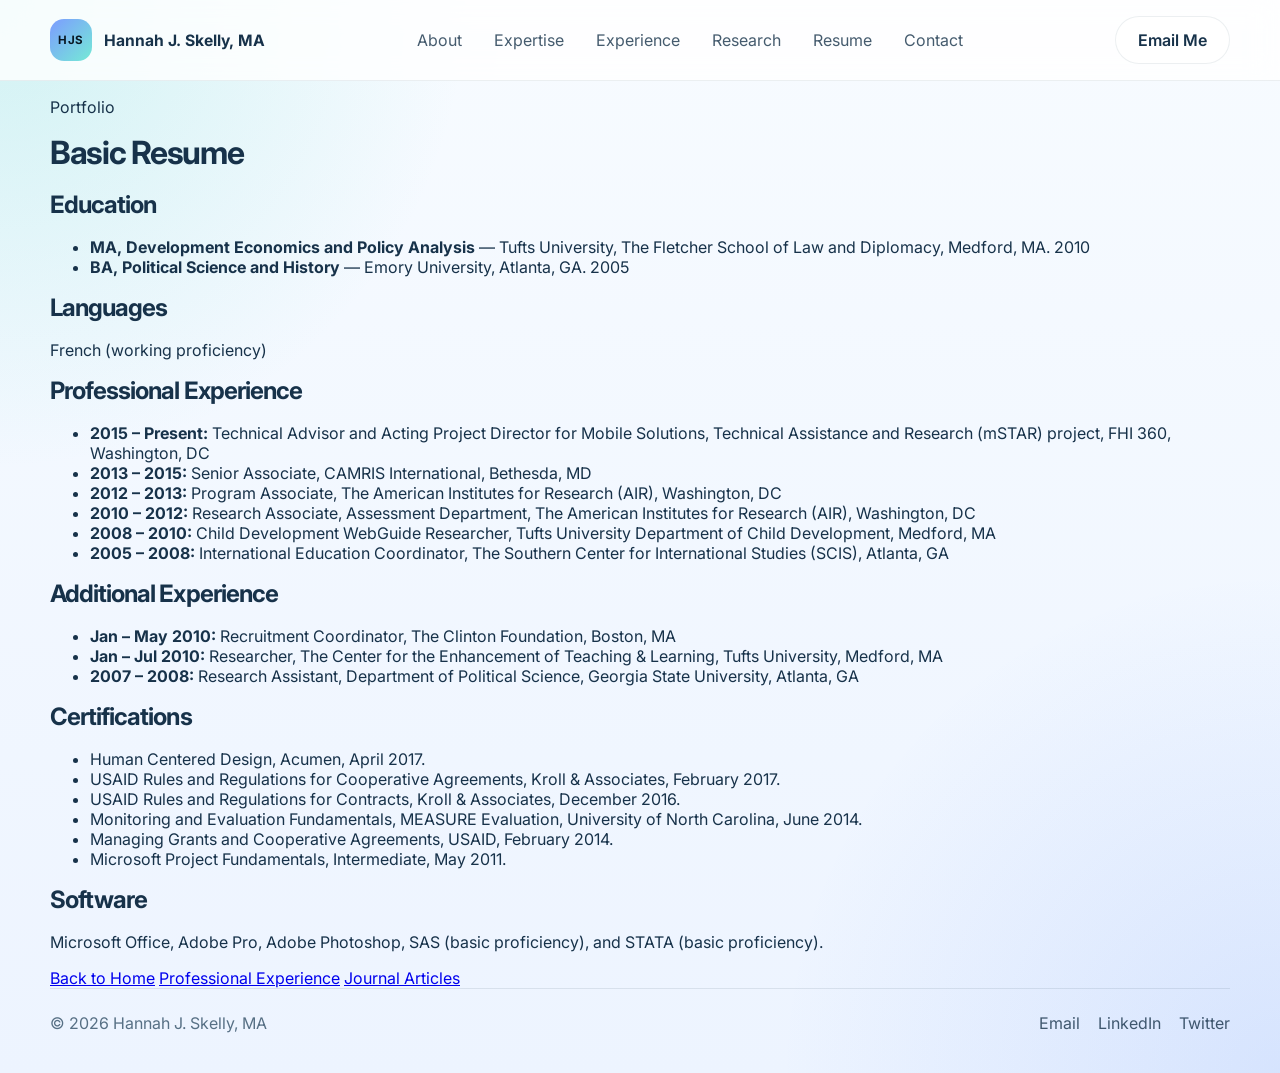
==== basic-resume.html @ fe570ca2 "Initial portfolio website Co-authored-by: Copilot <223556219+Copilot@users.noreply.github.com>" ====
<!DOCTYPE html>
<html lang="en">
  <head>
    <meta charset="UTF-8" />
    <meta name="viewport" content="width=device-width, initial-scale=1.0" />
    <title>Basic Resume | Hannah J. Skelly, MA</title>
    <link rel="preconnect" href="https://fonts.googleapis.com" />
    <link rel="preconnect" href="https://fonts.gstatic.com" crossorigin />
    <link href="https://fonts.googleapis.com/css2?family=Inter:wght@400;500;600;700;800;900&family=Playfair+Display:wght@600;700&display=swap" rel="stylesheet" />
    <link rel="stylesheet" href="./styles.css" />
  </head>
  <body>
    <header class="site-header">
      <div class="container nav-wrap">
        <a href="./index.html" class="brand" aria-label="Hannah J. Skelly home">
          <span class="brand__mark">HJS</span>
          <span class="brand__text">Hannah J. Skelly, MA</span>
        </a>

        <nav class="site-nav" aria-label="Main navigation">
          <a href="./index.html#about">About</a>
          <a href="./index.html#expertise">Expertise</a>
          <a href="./index.html#experience">Experience</a>
          <a href="./index.html#research">Research</a>
          <a href="./basic-resume.html">Resume</a>
          <a href="./index.html#contact">Contact</a>
        </nav>

        <a class="btn btn--ghost" href="mailto:hskelly@fhi360.org">Email Me</a>
      </div>
    </header>

    <main class="content-page">
      <div class="container">
        <header class="content-page__header">
          <p>Portfolio</p>
          <h1>Basic Resume</h1>
        </header>

        <div class="content-panel">
          <section class="content-section">
            <h2>Education</h2>
            <ul class="detail-list">
              <li><strong>MA, Development Economics and Policy Analysis</strong> — Tufts University, The Fletcher School of Law and Diplomacy, Medford, MA. 2010</li>
              <li><strong>BA, Political Science and History</strong> — Emory University, Atlanta, GA. 2005</li>
            </ul>
          </section>

          <section class="content-section">
            <h2>Languages</h2>
            <p>French (working proficiency)</p>
          </section>

          <section class="content-section">
            <h2>Professional Experience</h2>
            <ul class="detail-list">
              <li><strong>2015 – Present:</strong> Technical Advisor and Acting Project Director for Mobile Solutions, Technical Assistance and Research (mSTAR) project, FHI 360, Washington, DC</li>
              <li><strong>2013 – 2015:</strong> Senior Associate, CAMRIS International, Bethesda, MD</li>
              <li><strong>2012 – 2013:</strong> Program Associate, The American Institutes for Research (AIR), Washington, DC</li>
              <li><strong>2010 – 2012:</strong> Research Associate, Assessment Department, The American Institutes for Research (AIR), Washington, DC</li>
              <li><strong>2008 – 2010:</strong> Child Development WebGuide Researcher, Tufts University Department of Child Development, Medford, MA</li>
              <li><strong>2005 – 2008:</strong> International Education Coordinator, The Southern Center for International Studies (SCIS), Atlanta, GA</li>
            </ul>
          </section>

          <section class="content-section">
            <h2>Additional Experience</h2>
            <ul class="detail-list">
              <li><strong>Jan – May 2010:</strong> Recruitment Coordinator, The Clinton Foundation, Boston, MA</li>
              <li><strong>Jan – Jul 2010:</strong> Researcher, The Center for the Enhancement of Teaching &amp; Learning, Tufts University, Medford, MA</li>
              <li><strong>2007 – 2008:</strong> Research Assistant, Department of Political Science, Georgia State University, Atlanta, GA</li>
            </ul>
          </section>

          <section class="content-section">
            <h2>Certifications</h2>
            <ul>
              <li>Human Centered Design, Acumen, April 2017.</li>
              <li>USAID Rules and Regulations for Cooperative Agreements, Kroll &amp; Associates, February 2017.</li>
              <li>USAID Rules and Regulations for Contracts, Kroll &amp; Associates, December 2016.</li>
              <li>Monitoring and Evaluation Fundamentals, MEASURE Evaluation, University of North Carolina, June 2014.</li>
              <li>Managing Grants and Cooperative Agreements, USAID, February 2014.</li>
              <li>Microsoft Project Fundamentals, Intermediate, May 2011.</li>
            </ul>
          </section>

          <section class="content-section">
            <h2>Software</h2>
            <p>Microsoft Office, Adobe Pro, Adobe Photoshop, SAS (basic proficiency), and STATA (basic proficiency).</p>
          </section>
        </div>

        <div class="page-links">
          <a href="./index.html">Back to Home</a>
          <a href="./professional-experience.html">Professional Experience</a>
          <a href="./journal-articles.html">Journal Articles</a>
        </div>
      </div>
    </main>

    <footer class="site-footer">
      <div class="container footer-wrap">
        <p>© <span id="year"></span> Hannah J. Skelly, MA</p>
        <div class="footer-links">
          <a href="mailto:hskelly@fhi360.org">Email</a>
          <a href="https://www.linkedin.com/in/hannahskelly/" target="_blank" rel="noreferrer">LinkedIn</a>
          <a href="https://twitter.com/Hjskelly" target="_blank" rel="noreferrer">Twitter</a>
        </div>
      </div>
    </footer>

    <script src="./script.js"></script>
  </body>
</html>
---- styles.css ----
:root {
  --bg: #f5f9ff;
  --bg-soft: #eef5ff;
  --panel: rgba(255, 255, 255, 0.9);
  --panel-strong: #edf5ff;
  --card: #ffffff;
  --card-muted: #f2f7ff;
  --text: #17324a;
  --text-soft: #577085;
  --muted: #dfeaf7;
  --primary: #2f6df6;
  --primary-strong: #1f5ae0;
  --accent: #6edcd4;
  --accent-2: #ffd66b;
  --line: rgba(23, 50, 74, 0.08);
  --shadow: 0 24px 60px rgba(52, 89, 142, 0.12);
}

* {
  box-sizing: border-box;
}

html {
  scroll-behavior: smooth;
}

body {
  margin: 0;
  font-family: "Inter", sans-serif;
  background:
    radial-gradient(circle at top left, rgba(110, 220, 212, 0.28), transparent 28%),
    radial-gradient(circle at bottom right, rgba(47, 109, 246, 0.12), transparent 30%),
    linear-gradient(180deg, #f7fbff 0%, #edf4ff 100%);
  color: var(--text);
}

img {
  max-width: 100%;
  display: block;
}

button,
a {
  font: inherit;
}

.page-shell {
  min-height: 100vh;
}

.container {
  width: min(1180px, calc(100% - 32px));
  margin: 0 auto;
}

.site-header {
  position: sticky;
  top: 0;
  z-index: 50;
  backdrop-filter: blur(14px);
  background: rgba(255, 255, 255, 0.8);
  border-bottom: 1px solid rgba(23, 50, 74, 0.08);
}

.nav-wrap {
  display: flex;
  align-items: center;
  justify-content: space-between;
  gap: 24px;
  min-height: 80px;
}

.brand {
  display: inline-flex;
  align-items: center;
  gap: 12px;
  text-decoration: none;
  color: var(--text);
  font-weight: 700;
}

.brand__mark {
  display: grid;
  place-items: center;
  width: 42px;
  height: 42px;
  border-radius: 14px;
  background: linear-gradient(135deg, #7c9cff, #75ead6);
  color: #081722;
  font-size: 0.72rem;
  letter-spacing: 0.08em;
}

.brand__text {
  font-size: 0.98rem;
}

.site-nav {
  display: flex;
  align-items: center;
  gap: 32px;
}

.site-nav a,
.footer-links a,
.mini-links a {
  color: rgba(23, 50, 74, 0.8);
  text-decoration: none;
  transition: color 0.2s ease;
}

.site-nav a:hover,
.footer-links a:hover,
.mini-links a:hover {
  color: var(--text);
}

.btn {
  display: inline-flex;
  align-items: center;
  justify-content: center;
  min-height: 48px;
  padding: 0 22px;
  border-radius: 999px;
  border: 1px solid transparent;
  text-decoration: none;
  font-weight: 600;
  transition: transform 0.2s ease, box-shadow 0.2s ease;
}

.btn:hover {
  transform: translateY(-1px);
}

.btn--primary {
  background: linear-gradient(135deg, var(--primary), #5d8ef7);
  color: #fff;
  box-shadow: 0 12px 24px rgba(47, 109, 246, 0.2);
}

.btn--secondary {
  background: rgba(255, 255, 255, 0.8);
  border-color: rgba(47, 109, 246, 0.18);
  color: var(--primary-strong);
}

.btn--ghost {
  background: rgba(255, 255, 255, 0.7);
  border-color: rgba(23, 50, 74, 0.08);
  color: var(--text);
}

.hero {
  padding: 92px 0 54px;
}

.hero__grid {
  display: grid;
  grid-template-columns: 1.15fr 0.85fr;
  gap: 48px;
  align-items: center;
}

.hero__content {
  color: var(--text);
}

.eyebrow {
  margin: 0 0 18px;
  text-transform: uppercase;
  letter-spacing: 0.16em;
  font-size: 0.72rem;
  font-weight: 700;
  color: var(--accent);
}

.eyebrow--dark {
  color: var(--primary-strong);
}

h1,
h2,
h3 {
  margin: 0 0 18px;
  letter-spacing: -0.04em;
}

.hero h1 {
  font-size: clamp(2.9rem, 4vw, 5rem);
  line-height: 0.92;
  max-width: 620px;
  font-weight: 800;
  margin-bottom: 20px;
}

.lead {
  max-width: 620px;
  color: var(--text-soft);
  font-size: 1.08rem;
  line-height: 1.75;
}

.cta-row {
  display: flex;
  align-items: center;
  gap: 16px;
  margin-top: 30px;
  flex-wrap: wrap;
}

.mini-links {
  list-style: none;
  margin: 26px 0 0;
  padding: 0;
  display: flex;
  flex-wrap: wrap;
  gap: 18px;
  font-size: 0.92rem;
}

.hero__panel {
  display: flex;
  justify-content: center;
}

.profile-card {
  width: min(100%, 460px);
  position: relative;
  background: rgba(255, 255, 255, 0.82);
  border: 1px solid rgba(23, 50, 74, 0.08);
  border-radius: 28px;
  padding: 24px;
  box-shadow: var(--shadow);
  overflow: hidden;
}

.profile-card::before {
  content: "";
  position: absolute;
  inset: -40% auto auto -20%;
  width: 260px;
  height: 260px;
  border-radius: 50%;
  background: radial-gradient(circle, rgba(110, 220, 212, 0.32), transparent 65%);
}

.profile-card__topbar {
  position: relative;
  z-index: 1;
  display: inline-flex;
  align-items: center;
  gap: 8px;
  font-size: 0.76rem;
  color: var(--text);
  background: rgba(47, 109, 246, 0.06);
  border: 1px solid rgba(47, 109, 246, 0.08);
  border-radius: 999px;
  padding: 8px 12px;
}

.status-dot {
  width: 8px;
  height: 8px;
  border-radius: 50%;
  background: var(--accent);
  box-shadow: 0 0 18px rgba(110, 231, 213, 0.75);
}

.profile-card__avatar {
  position: relative;
  z-index: 1;
  display: grid;
  place-items: center;
  width: 116px;
  height: 116px;
  margin: 28px 0 20px;
  border-radius: 28px;
  background: linear-gradient(135deg, rgba(112, 140, 255, 0.9), rgba(110, 231, 213, 0.85));
  color: #071822;
  font-weight: 800;
  font-size: 2rem;
  letter-spacing: 0.08em;
  box-shadow: 0 20px 40px rgba(19, 58, 90, 0.45);
}

.profile-card__name {
  position: relative;
  z-index: 1;
}

.kicker {
  margin: 0 0 10px;
  color: rgba(236, 245, 255, 0.7);
  text-transform: uppercase;
  letter-spacing: 0.12em;
  font-size: 0.7rem;
  font-weight: 700;
}

.profile-card__name h2 {
  color: var(--text);
  font-size: clamp(2rem, 3vw, 2.6rem);
  margin-bottom: 8px;
}

.profile-card__role {
  position: relative;
  z-index: 1;
  margin: 0;
  color: var(--text-soft);
  line-height: 1.7;
}

.stats-grid {
  position: relative;
  z-index: 1;
  display: grid;
  grid-template-columns: repeat(2, minmax(0, 1fr));
  gap: 12px;
  margin-top: 28px;
}

.stats-grid div {
  background: rgba(47, 109, 246, 0.03);
  border: 1px solid rgba(23, 50, 74, 0.06);
  border-radius: 18px;
  padding: 16px 14px;
}

.stats-grid strong {
  display: block;
  color: var(--text);
  font-size: 1.45rem;
  font-weight: 800;
}

.stats-grid span {
  color: var(--text-soft);
  font-size: 0.8rem;
}

.section {
  padding: 110px 0;
}

.section--soft {
  background: linear-gradient(180deg, #f3f8ff 0%, #f9fbff 100%);
}

.section-heading {
  margin-bottom: 38px;
}

.section-heading h2 {
  color: var(--text);
  font-size: clamp(2.1rem, 3vw, 3.2rem);
  max-width: 800px;
}

.about-grid {
  display: grid;
  grid-template-columns: 1.3fr 0.7fr;
  gap: 28px;
  align-items: stretch;
}

.about-copy {
  background: rgba(255, 255, 255, 0.9);
  border: 1px solid var(--line);
  border-radius: 28px;
  box-shadow: 0 18px 36px rgba(52, 89, 142, 0.04);
  padding: 32px;
}

.about-copy p {
  margin: 0 0 22px;
  color: var(--text-soft);
  font-size: 1.08rem;
  line-height: 1.8;
}

.about-copy p:last-child {
  margin-bottom: 0;
}

.quote-card {
  display: flex;
  align-items: center;
  min-height: 100%;
  background: linear-gradient(135deg, #edf5ff 0%, #dfeeff 100%);
  border: 1px solid rgba(47, 109, 246, 0.08);
  border-radius: 28px;
  padding: 32px;
  box-shadow: var(--shadow);
}

.quote-card p {
  margin: 0;
  color: var(--text);
  font-family: "Playfair Display", serif;
  font-size: clamp(1.6rem, 3vw, 2.35rem);
  line-height: 1.3;
}

.card-grid {
  display: grid;
  grid-template-columns: repeat(4, minmax(0, 1fr));
  gap: 22px;
}

.resource-grid {
  display: grid;
  grid-template-columns: repeat(4, minmax(0, 1fr));
  gap: 18px;
}

.resource-card {
  display: flex;
  flex-direction: column;
  justify-content: flex-start;
  min-height: 180px;
  padding: 24px 22px;
  border-radius: 24px;
  text-decoration: none;
  background: linear-gradient(135deg, rgba(255,255,255,0.96), rgba(236,244,255,0.92));
  border: 1px solid rgba(21, 36, 47, 0.08);
  box-shadow: 0 12px 30px rgba(15, 24, 35, 0.04);
  transition: transform 0.2s ease, box-shadow 0.2s ease;
}

.resource-card:hover {
  transform: translateY(-3px);
  box-shadow: 0 18px 40px rgba(15, 24, 35, 0.08);
}

.resource-card span {
  display: inline-block;
  margin-bottom: 10px;
  color: var(--primary-strong);
  text-transform: uppercase;
  letter-spacing: 0.12em;
  font-size: 0.7rem;
  font-weight: 700;
}

.resource-card strong {
  color: var(--text);
  font-size: 1.15rem;
  line-height: 1.5;
}

.feature-card {
  background: rgba(255, 255, 255, 0.9);
  border: 1px solid rgba(21, 36, 47, 0.08);
  border-radius: 28px;
  padding: 28px 24px;
  box-shadow: 0 12px 30px rgba(15, 24, 35, 0.04);
}

.feature-card__icon {
  display: inline-flex;
  align-items: center;
  justify-content: center;
  width: 48px;
  height: 48px;
  margin-bottom: 18px;
  border-radius: 14px;
  background: linear-gradient(135deg, rgba(37, 99, 235, 0.1), rgba(110, 231, 213, 0.14));
  color: var(--primary-strong);
  font-weight: 800;
}

.feature-card h3 {
  color: var(--text);
  font-size: 1.35rem;
  margin-bottom: 12px;
}

.feature-card p {
  margin: 0;
  color: var(--text-soft);
  line-height: 1.7;
}

.timeline {
  display: grid;
  gap: 22px;
}

.timeline-item {
  display: grid;
  grid-template-columns: 180px 1fr;
  gap: 22px;
  background: rgba(255, 255, 255, 0.72);
  border: 1px solid var(--line);
  border-radius: 24px;
  padding: 24px 28px;
}

.timeline-item__year {
  font-weight: 800;
  letter-spacing: 0.08em;
  color: var(--primary-strong);
  text-transform: uppercase;
  font-size: 0.72rem;
  padding-top: 8px;
}

.timeline-item__content h3 {
  margin-bottom: 8px;
  color: var(--text);
  font-size: 1.45rem;
}

.timeline-item__content p {
  margin: 0 0 12px;
  color: var(--text-soft);
  font-weight: 600;
}

.timeline-item__content ul {
  margin: 0;
  padding-left: 18px;
  color: var(--text-soft);
  line-height: 1.8;
}

.section--cta {
  padding-top: 0;
  padding-bottom: 100px;
}

.cta-panel {
  display: flex;
  align-items: center;
  justify-content: space-between;
  gap: 24px;
  background: linear-gradient(135deg, #f2f8ff 0%, #dfeeff 100%);
  border: 1px solid rgba(47, 109, 246, 0.08);
  border-radius: 30px;
  padding: 40px 42px;
  box-shadow: var(--shadow);
}

.cta-panel h2 {
  margin: 0;
  color: var(--text);
  font-size: clamp(2rem, 3vw, 3rem);
  max-width: 620px;
}

.cta-actions {
  display: flex;
  align-items: center;
  gap: 16px;
  flex-wrap: wrap;
}

.site-footer {
  padding: 0 0 40px;
}

.footer-wrap {
  display: flex;
  align-items: center;
  justify-content: space-between;
  gap: 24px;
  border-top: 1px solid rgba(23, 50, 74, 0.1);
  padding-top: 24px;
  color: var(--text-soft);
}

.footer-wrap p {
  margin: 0;
}

.footer-links {
  display: flex;
  flex-wrap: wrap;
  gap: 18px;
}

@media (max-width: 980px) {
  .hero__grid,
  .about-grid,
  .card-grid,
  .resource-grid {
    grid-template-columns: 1fr;
  }

  .card-grid,
  .resource-grid {
    grid-template-columns: repeat(2, minmax(0, 1fr));
  }

  .timeline-item {
    grid-template-columns: 1fr;
  }

  .cta-panel {
    flex-direction: column;
    align-items: flex-start;
  }
}

@media (max-width: 720px) {
  .site-header {
    position: static;
  }

  .nav-wrap {
    flex-wrap: wrap;
    justify-content: center;
    padding: 16px 0;
  }

  .site-nav {
    width: 100%;
    justify-content: center;
    flex-wrap: wrap;
    gap: 14px 22px;
  }

  .brand {
    width: 100%;
    justify-content: center;
  }

  .hero {
    padding-top: 52px;
  }

  .card-grid {
    grid-template-columns: 1fr;
  }

  .section {
    padding: 82px 0;
  }

  .about-copy,
  .quote-card,
  .cta-panel,
  .timeline-item,
  .feature-card {
    border-radius: 22px;
  }

.content-page {
  padding: 64px 0 110px;
}

.content-page__header {
  margin-bottom: 32px;
}

.content-page__header p {
  margin: 0 0 8px;
  color: var(--primary-strong);
  font-weight: 700;
  letter-spacing: 0.12em;
  text-transform: uppercase;
  font-size: 0.72rem;
}

.content-page__header h1 {
  margin: 0;
  color: var(--text);
  font-size: clamp(2.4rem, 5vw, 4rem);
}

.content-panel {
  background: rgba(255, 255, 255, 0.75);
  border: 1px solid var(--line);
  border-radius: 28px;
  box-shadow: 0 18px 36px rgba(11, 16, 24, 0.04);
  padding: 28px 28px 10px;
}

.content-section {
  padding-bottom: 24px;
  margin-bottom: 24px;
  border-bottom: 1px solid rgba(21, 36, 47, 0.08);
}

.content-section:last-child {
  border-bottom: none;
  margin-bottom: 0;
}

.content-section h2 {
  margin-bottom: 14px;
  color: var(--text);
  font-size: clamp(1.5rem, 2vw, 2.2rem);
}

.content-section p,
.content-section li,
.content-section a {
  color: var(--text-soft);
  line-height: 1.75;
}

.content-section ul {
  margin: 0;
  padding-left: 18px;
}

.content-section li + li {
  margin-top: 10px;
}

.detail-list {
  list-style: none;
  padding: 0;
  margin: 0;
}

.detail-list li {
  border-left: 3px solid rgba(37, 99, 235, 0.2);
  background: rgba(248, 251, 255, 0.85);
  border-radius: 0 14px 14px 0;
  padding: 14px 18px;
  margin-bottom: 14px;
}

.detail-list li strong {
  color: var(--text);
}

.page-links {
  display: flex;
  flex-wrap: wrap;
  gap: 12px;
  margin-top: 20px;
}

.page-links a {
  text-decoration: none;
  color: var(--primary-strong);
  background: rgba(37, 99, 235, 0.06);
  border: 1px solid rgba(37, 99, 235, 0.14);
  padding: 10px 16px;
  border-radius: 999px;
  font-weight: 600;
}

@media (max-width: 720px) {
  .footer-wrap {
    flex-direction: column;
    justify-content: center;
    text-align: center;
  }

  .resource-grid {
    grid-template-columns: 1fr;
  }

  .content-panel {
    padding: 20px 18px 4px;
  }
}
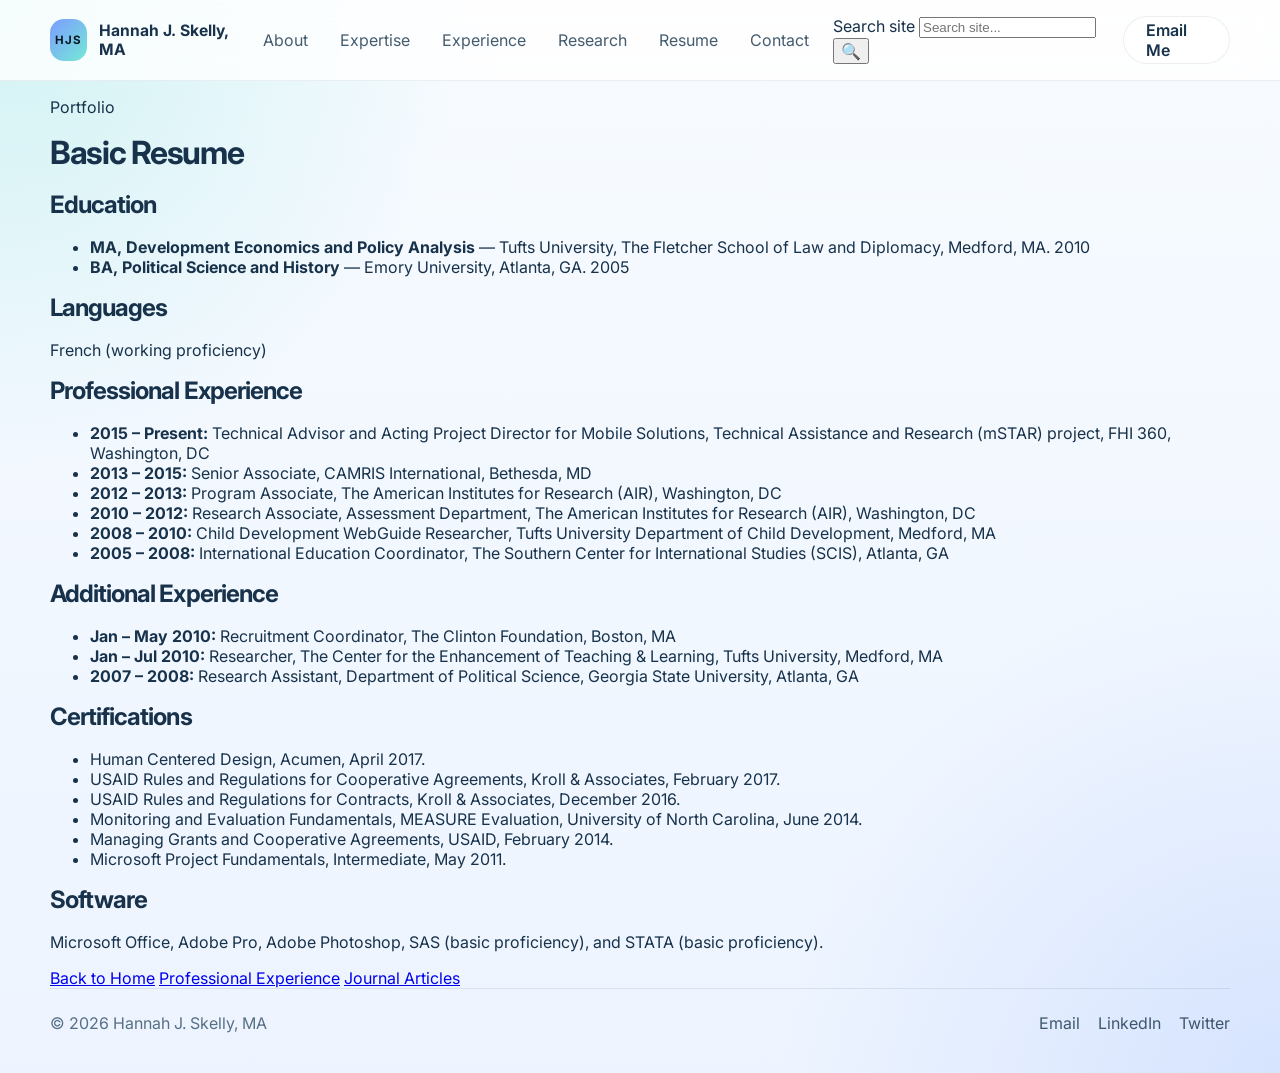
==== commit 2b2c6738: "site: add search bar to top of all pages Insert header search form into all HTML pages so search is " ====
--- a/basic-resume.html
+++ b/basic-resume.html
@@ -25,6 +25,14 @@
           <a href="./basic-resume.html">Resume</a>
           <a href="./index.html#contact">Contact</a>
         </nav>
+
+        <!-- Site search -->
+        <form id="site-search-form" class="site-search" role="search">
+          <label for="site-search-input" class="sr-only">Search site</label>
+          <input id="site-search-input" type="search" placeholder="Search site..." aria-label="Search site" autocomplete="off" />
+          <button id="site-search-button" type="submit" aria-label="Search">🔍</button>
+          <div id="site-search-results" class="site-search__results" aria-hidden="true"></div>
+        </form>
 
         <a class="btn btn--ghost" href="mailto:hskelly@fhi360.org">Email Me</a>
       </div>
--- a/styles.css
+++ b/styles.css
@@ -39,6 +39,15 @@
   display: block;
 }
 
+.avatar-img {
+  width: 100%;
+  height: 100%;
+  object-fit: cover;
+  display: block;
+  border-radius: inherit;
+}
+
+
 button,
 a {
   font: inherit;
@@ -89,6 +98,14 @@
   color: #081722;
   font-size: 0.72rem;
   letter-spacing: 0.08em;
+}
+
+.brand__mark__img {
+  width: 100%;
+  height: 100%;
+  object-fit: cover;
+  display: block;
+  border-radius: inherit;
 }
 
 .brand__text {
@@ -760,3 +777,90 @@
     padding: 20px 18px 4px;
   }
 }
+
+/* Site search styles */
+.site-search {
+  display: inline-flex;
+  align-items: center;
+  gap: 8px;
+  position: relative;
+}
+
+.site-search input[type="search"] {
+  height: 40px;
+  padding: 8px 12px;
+  border-radius: 999px;
+  border: 1px solid rgba(23,50,74,0.08);
+  background: rgba(255,255,255,0.9);
+  width: 220px;
+  font-size: 0.95rem;
+}
+
+.site-search button {
+  background: transparent;
+  border: none;
+  cursor: pointer;
+  font-size: 1rem;
+}
+
+.site-search__results {
+  position: absolute;
+  top: calc(100% + 10px);
+  right: 0;
+  left: 0;
+  max-height: 320px;
+  overflow: auto;
+  background: rgba(255,255,255,0.98);
+  border: 1px solid rgba(23,50,74,0.06);
+  border-radius: 12px;
+  box-shadow: 0 12px 30px rgba(11,16,24,0.08);
+  padding: 8px;
+  z-index: 60;
+  display: none;
+}
+
+.site-search__results.active {
+  display: block;
+}
+
+.site-search__results .result {
+  padding: 10px;
+  border-radius: 8px;
+  text-decoration: none;
+  color: var(--text);
+  display: block;
+}
+
+.site-search__results .result:hover {
+  background: rgba(47,109,246,0.03);
+}
+
+.site-search__results .result .title {
+  font-weight: 700;
+  margin-bottom: 6px;
+}
+
+.site-search__results .result .snippet {
+  display: block;
+  color: var(--text-soft);
+  font-size: 0.95rem;
+}
+
+/* Highlighted search hits */
+mark.search-hit {
+  background: #ffd76b;
+  padding: 0 2px;
+  border-radius: 3px;
+}
+
+.sr-only { 
+  position: absolute !important; 
+  width: 1px !important; 
+  height: 1px !important; 
+  padding: 0 !important; 
+  margin: -1px !important; 
+  overflow: hidden !important; 
+  clip: rect(0, 0, 0, 0) !important; 
+  white-space: nowrap !important; 
+  border: 0 !important; 
+}
